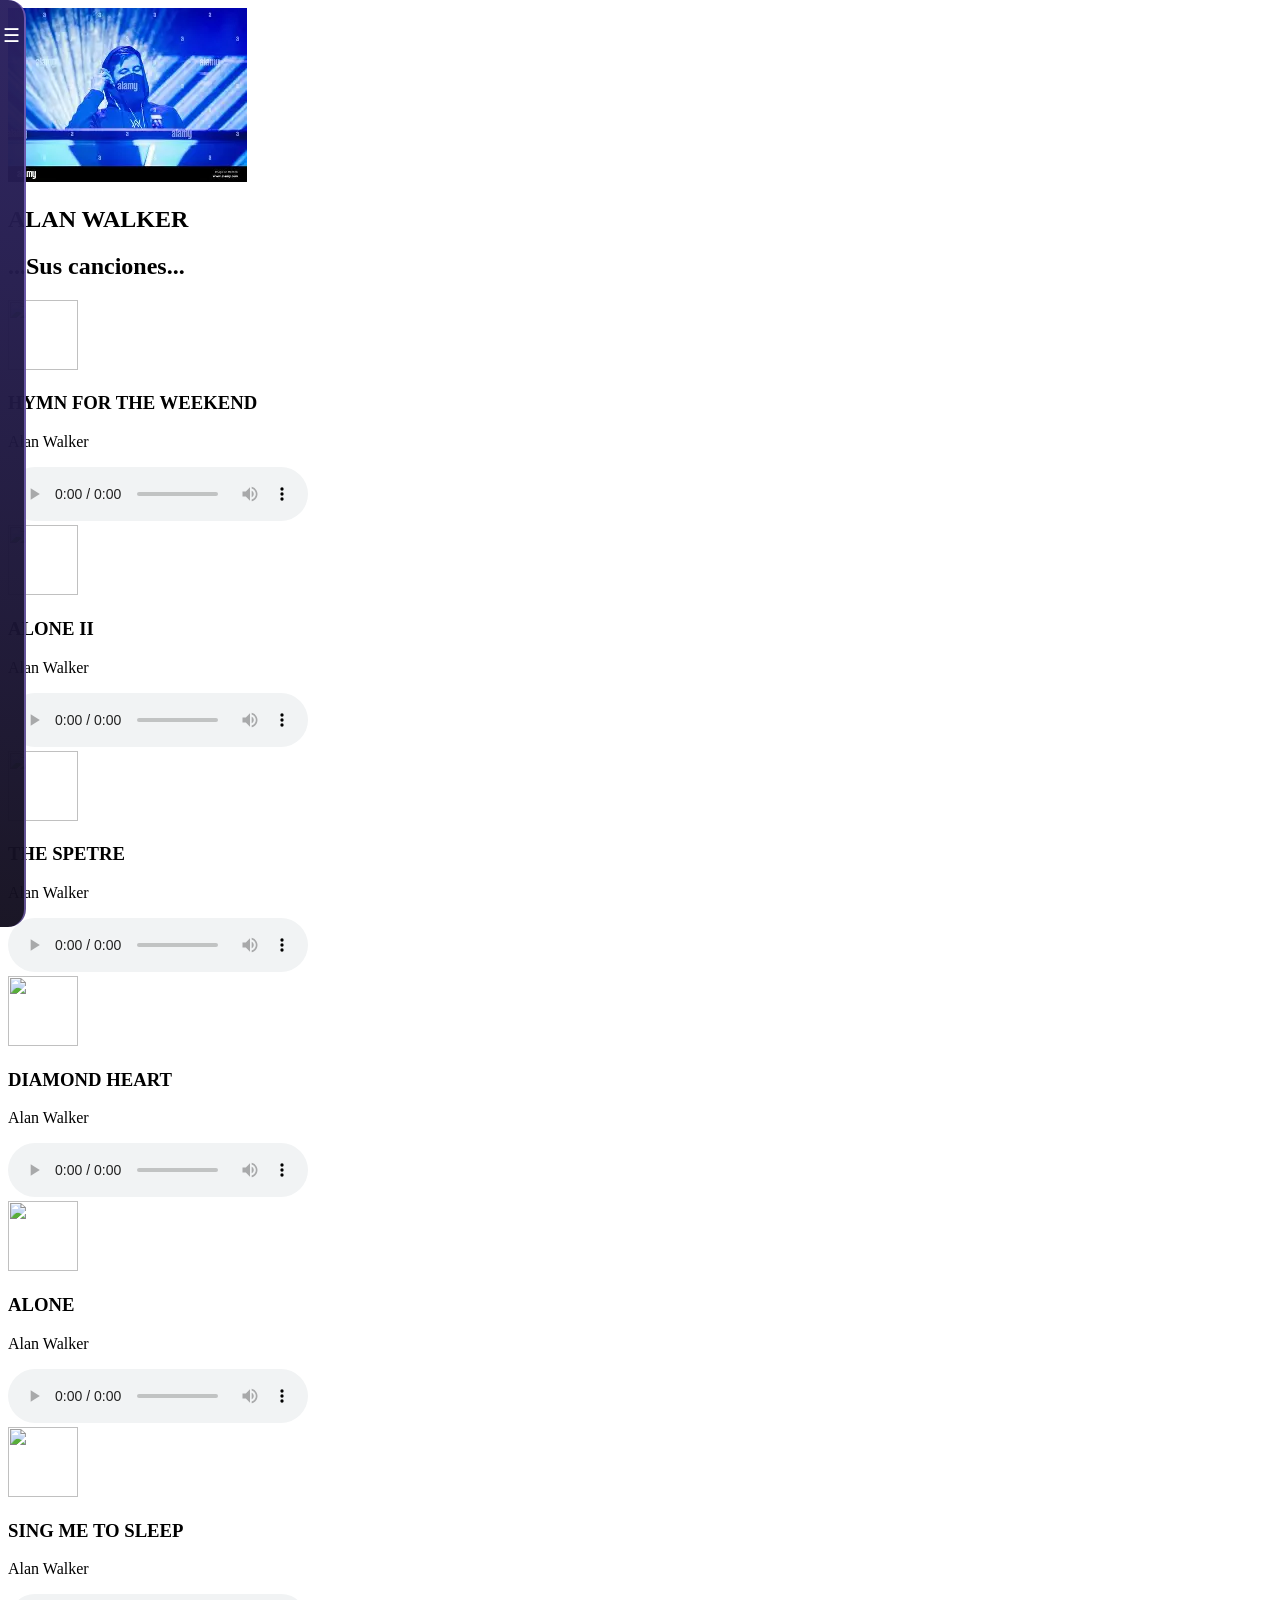
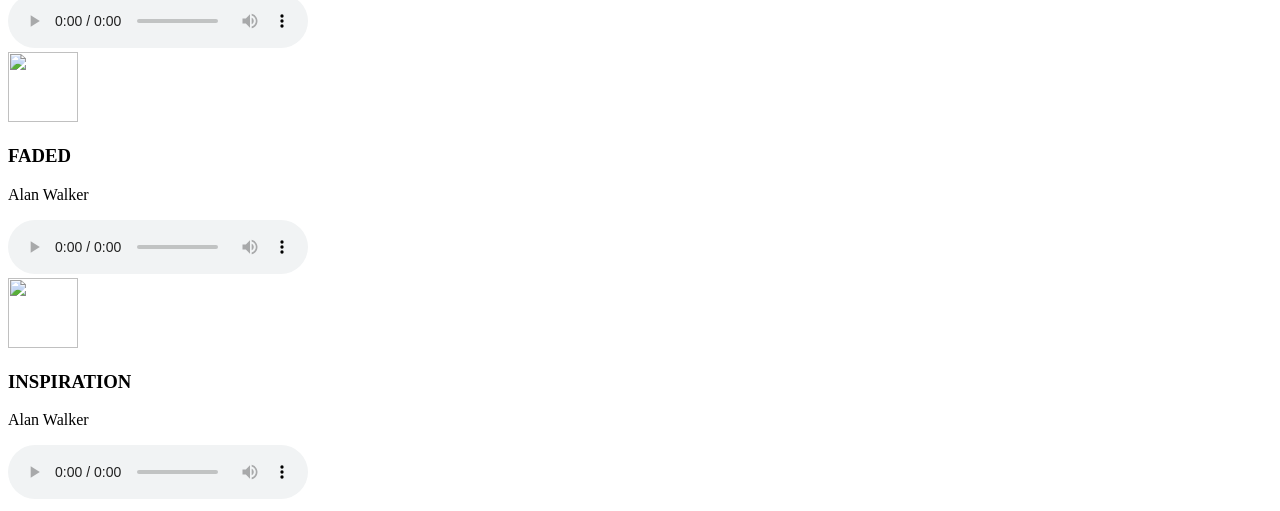
==== alan.html @ 3e1a2d29 "Add files via upload" ====
<!DOCTYPE html>
<html lang="es">
<head>
  <meta charset="UTF-8">
  <meta name="viewport" content="width=device-width, initial-scale=1.0">
  <title>ALAN WALKER</title>
  <link rel="stylesheet" href="estilos-2.css">
<style>
  .nx-menu,
.nx-menu * { box-sizing: border-box; }

/* Panel escondido a la izquierda; solo asoma una pestañita */
.nx-menu {
  position: fixed;
  top: 0;
  left: 0;
  width: 250px;
  height: 103vh;
  padding: 18px 38px 20px 12px;
  overflow-y: auto;
  scrollbar-width: thin;
  z-index: 100;
  display: flex;
  flex-direction: column;
  gap: 14px;
  color: #fff;
  font-family: "Segoe UI", Arial, sans-serif;
  background: linear-gradient(180deg, rgba(42, 32, 96, 0.97), rgba(19, 15, 31, 0.97));
  border-right: 2px solid rgba(167, 139, 250, 0.5);
  border-radius: 0 18px 18px 0;
  transform: translateX(calc(-100% + 26px));
  transition: transform 0.35s ease, box-shadow 0.35s ease;
}

/* Icono de la pestañita */
.nx-menu::after {
  content: "☰";
  position: absolute;
  top: 24px;
  right: 0;
  width: 26px;
  text-align: center;
  font-size: 1.2rem;
  transition: opacity 0.2s;
}

/* Al pasar el mouse, el menú sale */
.nx-menu:hover,
.nx-menu:focus-within {
  transform: translateX(0);
  box-shadow: 8px 0 30px rgba(0, 0, 0, 0.55);
}

.nx-menu:hover::after,
.nx-menu:focus-within::after { opacity: 0; }

.nx-titulo-menu {
  margin: 0;
  padding: 0 4px;
  font-size: 1.15rem;
  line-height: 1.2;
}

.nx-genero {
  margin: 0;
  background: rgba(19, 15, 31, 0.75);
  border: 1px solid rgba(167, 139, 250, 0.35);
  border-radius: 14px;
  overflow: hidden;
}

.nx-boton {
  display: flex;
  align-items: center;
  justify-content: space-between;
  height: 46px;
  margin: 0;
  padding: 0 14px;
  font-size: 0.95rem;
  font-weight: 700;
  color: #fff;
  background: linear-gradient(90deg, #5b46b8, #8a3a63);
  cursor: pointer;
  list-style: none;
}

.nx-boton::-webkit-details-marker { display: none; }
.nx-boton::marker { content: ""; }
.nx-boton::after { content: "–"; }
.nx-genero:not([open]) .nx-boton::after { content: "+"; }
.nx-boton:hover { filter: brightness(1.15); }

.nx-lista { margin: 0; padding: 6px 0; list-style: none; }
.nx-lista li { margin: 0; padding: 0; }

.nx-lista a {
  display: block;
  height: 38px;
  line-height: 38px;
  padding: 0 14px 0 20px;
  font-size: 0.92rem;
  color: #fff;
  text-decoration: none;
}

.nx-lista a:hover { background: rgba(255, 255, 255, 0.1); }
@media(max-width: 600px){
  .contenedor {padding-left: 56;}
}
</style>


</head>
<body>

<aside class="nx-menu" aria-label="Géneros">
   

     <a href="index.html"> <summary class="nx-boton">INICIO</summary></a>

    <details class="nx-genero" open>
      <summary class="nx-boton">Pop urbano</summary>
      <ul class="nx-lista">
        <li><a href="paulo_londra.html">Paulo Londra</a></li>
        <li><a href="manuel turizo.html">Manuel Turizo</a></li>
      </ul>
    </details>

    <details class="nx-genero" open>
      <summary class="nx-boton">Regional Mexicano</summary>
      <ul class="nx-lista">
        <li><a href="carin leon.html">Carin León</a></li>
        <li><a href="natanael.html">Natanael Cano</a></li>
      </ul>
    </details>

    <details class="nx-genero" open>
      <summary class="nx-boton">Rock</summary>
      <ul class="nx-lista">
        <li><a href="queen.html">Queen</a></li>
        <li><a href="mana.html">Maná</a></li>
      </ul>
    </details>



    <details class="nx-genero" open>
      <summary class="nx-boton">K-pop</summary>
      <ul class="nx-lista">
        <li><a href="bts.html">BTS</a></li>
      </ul>
    </details>


    <details class="nx-genero" open>
      <summary class="nx-boton">ELECTRONICA</summary>
      <ul class="nx-lista">
        <li><a href="marshmello.html">marshmello</a></li>
        <li><a href="alan.html">Alan Walker</a></li>
      </ul>
    </details>
  </aside>

  <main class="contenedor">
    
    <section class="perfil-artista">
      <div class="tarjeta-foto">
        <img src="ALAN.webp">
      </div>

      
      <h1> ALAN WALKER</h1>
      
    </section>

    <section class="seccion-canciones">
      <div class="encabezado-canciones">
        <h2>...Sus canciones...</h2>
        
      </div>

      <div class="cuadricula-canciones">
        <article class="tarjeta-cancion">
          <div class="mini-portada portada-2"><img src="HY.webp" height="70" width="70"></div>
          <div class="datos-cancion">
            <h3> HYMN FOR THE WEEKEND </h3>
            <p>Alan Walker</p>
          </div>
          <audio class="audio" controls>
            <source src="audio_1.alan.mpeg" type="audio/mp3">
          </audio>
        </article>


        <article class="tarjeta-cancion">
          <div class="mini-portada portada-2"><img src="alo.webp" height="70" width="70"></div>
          <div class="datos-cancion">
            <h3>ALONE II</h3>
            <p>Alan Walker</p>
          </div>
          <audio class="audio" controls>
            <source src="audio_2.alan.mpeg" type="audio/mp3">
          </audio>
        </article>


        <article class="tarjeta-cancion">
          <div class="mini-portada portada-2"><img src="the.webp" height="70" width="70"></div>
          <div class="datos-cancion">
            <h3>  THE  SPETRE </h3>
            <p>Alan Walker </p>
          </div>
          <audio class="audio" controls>
            <source src="audio_3.alan.mpeg" type="audio/mp3">
          </audio>
        </article>

        

        <article class="tarjeta-cancion">
          <div class="mini-portada portada-2"><img src="dia.webp" height="70" width="70"></div>
          <div class="datos-cancion">
            <h3> DIAMOND HEART </h3>
            <p>Alan Walker</p>
          </div>
          <audio class="audio" controls>
            <source src="audio_4.alan.mpeg" type="audio/mp3">
          </audio>
        </article>

          
      <article class="tarjeta-cancion">
          <div class="mini-portada portada-2"><img src="alon.webp" height="70" width="70"></div>
          <div class="datos-cancion">
            <h3> ALONE</h3>
            <p>Alan Walker</p>
          </div>
          <audio class="audio" controls>
            <source src="audio_5.alan.mpeg" type="audio/mp3">
          </audio>
        </article>
        
        <article class="tarjeta-cancion">
          <div class="mini-portada portada-2"><img src="sing.webp" height="70" width="70"></div>
          <div class="datos-cancion">
            <h3> SING ME TO SLEEP </h3>
            <p> Alan Walker</p>
          </div>
          <audio class="audio" controls>
            <source src="audio_6.alan.mpeg" type="audio/mp3">
          </audio>
        </article>

        <article class="tarjeta-cancion">
          <div class="mini-portada portada-2"><img src="faded.webp" height="70" width="70"></div>
          <div class="datos-cancion">
            <h3> FADED</h3>
            <p>Alan Walker</p>
          </div>
          <audio class="audio" controls>
            <source src="audio_7.alan.mpeg" type="audio/mp3">
          </audio>
        </article>

  <article class="tarjeta-cancion">
          <div class="mini-portada portada-2"><img src="ins.webp" height="70" width="70"></div>
          <div class="datos-cancion">
            <h3> INSPIRATION</h3>
            <p>Alan Walker</p>
          </div>
          <audio class="audio" controls>
            <source src="audio_8.alan.mpeg" type="audio/mp3">
          </audio>
        </article>




</body>
</html>
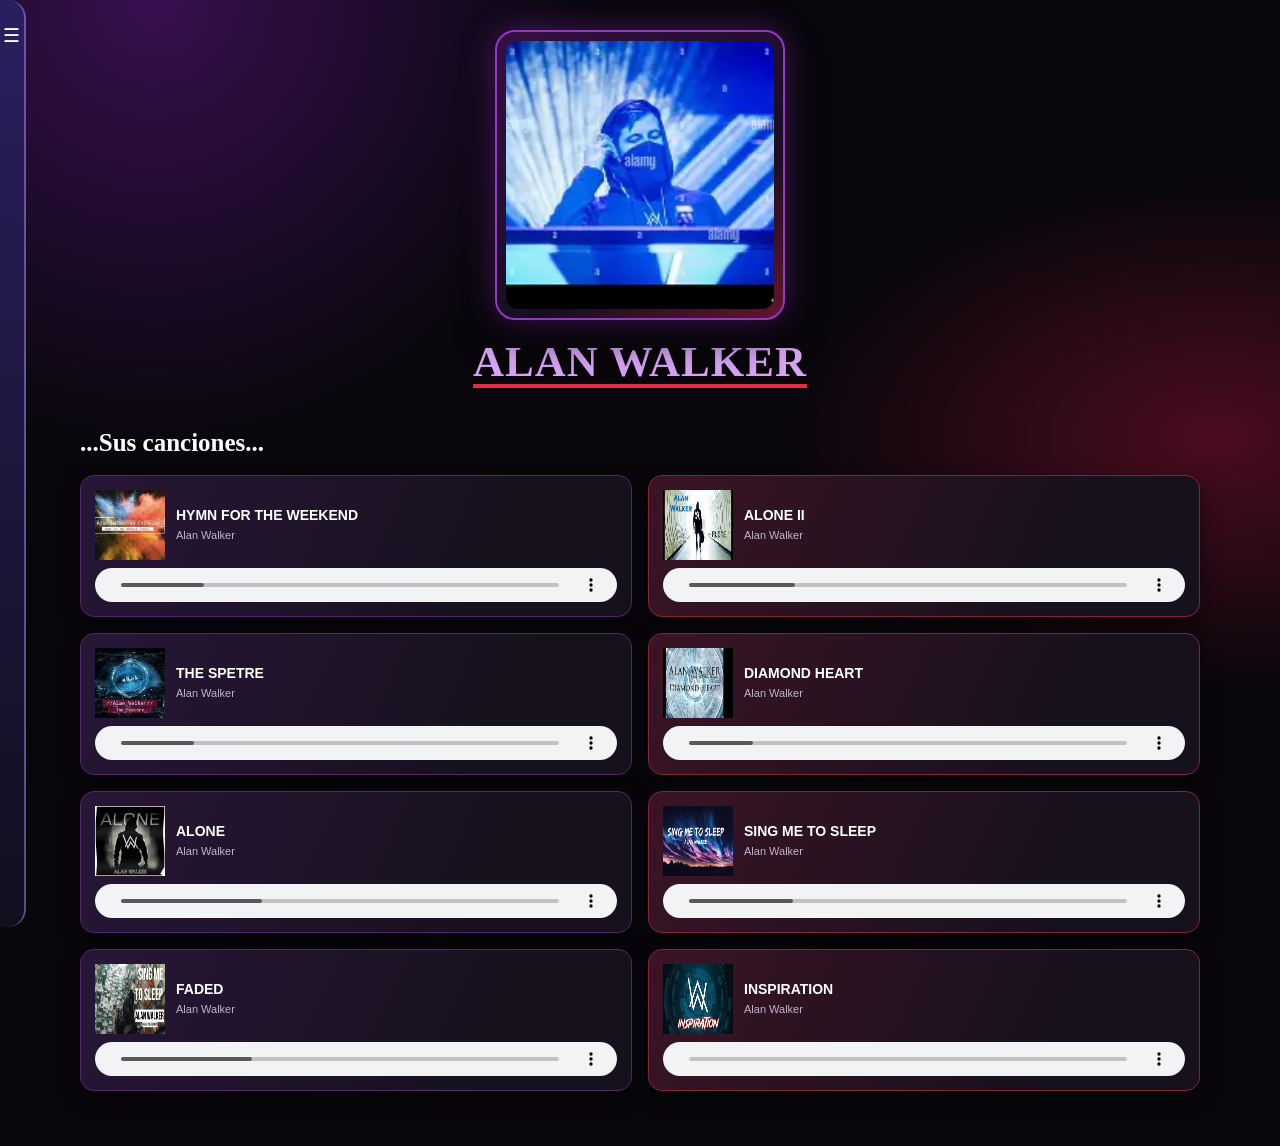
==== commit ead77687: "Fix image filename case in alan.html" ====
--- a/alan.html
+++ b/alan.html
@@ -181,7 +181,7 @@
 
       <div class="cuadricula-canciones">
         <article class="tarjeta-cancion">
-          <div class="mini-portada portada-2"><img src="HY.webp" height="70" width="70"></div>
+          <div class="mini-portada portada-2"><img src="hy.webp" height="70" width="70"></div>
           <div class="datos-cancion">
             <h3> HYMN FOR THE WEEKEND </h3>
             <p>Alan Walker</p>
--- a/estilos-2.css
+++ b/estilos-2.css
@@ -0,0 +1,241 @@
+* {
+  margin: 0;
+  padding: 0;
+  box-sizing: border-box;
+}
+
+:root {
+  --morado: #9636c9;
+  --morado-claro: #d9a4f5;
+  --rojo: #e52b45;
+  --fondo: #09070c;
+  --tarjeta: #19131f;
+  --texto: #faf6fc;
+  --suave: #c1b4ca;
+}
+
+body {
+  min-height: 100vh;
+  padding: 30px 0 55px;
+  color: var(--texto);
+  font-family: Arial, Helvetica, sans-serif;
+  background:
+    radial-gradient(ellipse at 12% 0%, #37104f 0, transparent 28%),
+    radial-gradient(ellipse at 95% 38%, #4b0c20 0, transparent 25%),
+    var(--fondo);
+}
+
+.contenedor {
+  width: 88%;
+  max-width: 1120px;
+  margin: auto;
+}
+
+/* FOTO GRANDE Y NOMBRE DEBAJO, FUERA DE LA TARJETA */
+.perfil-artista {
+  display: flex;
+  flex-direction: column;
+  align-items: center;
+  text-align: center;
+  margin-bottom: 43px;
+}
+
+.tarjeta-foto {
+  position: relative;
+  width: 290px;
+  height: 290px;
+  padding: 9px;
+  border: 2px solid var(--morado);
+  border-radius: 20px;
+  background: linear-gradient(145deg, #351044, #170e20 65%, #64152b);
+  box-shadow: 0 0 32px #9636c966, 0 16px 38px #000b;
+}
+
+.tarjeta-foto img {
+  display: block;
+  width: 100%;
+  height: 100%;
+  object-fit: cover;
+  border-radius: 12px;
+}
+
+.cambiar-foto {
+  position: absolute;
+  right: 17px;
+  bottom: 17px;
+  padding: 8px 12px;
+  border-radius: 18px;
+  color: white;
+  background: #17101ddd;
+  border: 1px solid var(--morado-claro);
+  font-size: 11px;
+  cursor: pointer;
+}
+
+.cambiar-foto input,
+.boton-audio input {
+  display: none;
+}
+
+.perfil-artista h1 {
+  margin-top: 17px;
+  color: var(--morado-claro);
+  font-family: Georgia, "Times New Roman", serif;
+  font-size: clamp(30px, 4vw, 43px);
+  letter-spacing: 1px;
+  text-decoration: underline;
+  text-decoration-color: var(--rojo);
+  text-underline-offset: 8px;
+}
+
+.subtitulo {
+  margin-top: 14px;
+  color: var(--suave);
+  font-size: 10px;
+  letter-spacing: 4px;
+}
+
+/* TARJETAS DE CANCIONES CON EL AUDIO DENTRO */
+.seccion-canciones {
+  margin-top: 10px;
+}
+
+.encabezado-canciones {
+  display: flex;
+  align-items: end;
+  justify-content: space-between;
+  gap: 15px;
+  margin-bottom: 18px;
+}
+
+.encabezado-canciones h2 {
+  color: white;
+  font-family: Georgia, "Times New Roman", serif;
+  font-size: 25px;
+}
+
+.encabezado-canciones p {
+  color: var(--suave);
+  font-size: 11px;
+  text-align: right;
+}
+
+.cuadricula-canciones {
+  display: grid;
+  grid-template-columns: repeat(2, minmax(0, 1fr));
+  gap: 16px;
+}
+
+.tarjeta-cancion {
+  display: grid;
+  grid-template-columns: 68px 1fr;
+  align-items: center;
+  gap: 10px 13px;
+  padding: 14px;
+  border: 1px solid #54266b;
+  border-radius: 14px;
+  background: linear-gradient(115deg, #281637, #17111d 75%);
+  box-shadow: 0 7px 20px #0008;
+  transition: .2s;
+}
+
+.tarjeta-cancion:nth-child(even) {
+  border-color: #852438;
+  background: linear-gradient(115deg, #3b1425, #17111d 75%);
+}
+
+.tarjeta-cancion:hover {
+  transform: translateY(-3px);
+  border-color: var(--morado-claro);
+}
+
+.mini-portada {
+  grid-column: 1;
+  grid-row: 1;
+  width: 68px;
+  height: 68px;
+  display: grid;
+  place-items: center;
+  border-radius: 9px;
+  color: white;
+  font-family: Georgia, serif;
+  font-size: 23px;
+  font-weight: bold;
+  box-shadow: inset 0 0 22px #0005;
+}
+
+.portada-1 { background: linear-gradient(135deg, #8d3bc2, #e52b45); }
+.portada-2 { background: linear-gradient(135deg, #e52b45, #351044); }
+.portada-3 { background: linear-gradient(135deg, #4e176e, #bd4dce); }
+.portada-4 { background: linear-gradient(135deg, #8f1736, #271033); }
+.portada-5 { background: linear-gradient(135deg, #bd70e4, #57143d); }
+.portada-6 { background: linear-gradient(135deg, #311044, #e52b45); }
+
+.datos-cancion {
+  grid-column: 2;
+  grid-row: 1;
+  min-width: 0;
+}
+
+.datos-cancion h3 {
+  overflow: hidden;
+  color: white;
+  font-size: 14px;
+  text-overflow: ellipsis;
+  white-space: nowrap;
+  text-transform: uppercase;
+}
+
+.datos-cancion p {
+  margin-top: 6px;
+  color: var(--suave);
+  font-size: 11px;
+}
+
+.boton-audio {
+  grid-column: 1 / -1;
+  justify-self: start;
+  padding: 7px 12px;
+  border-radius: 18px;
+  color: white;
+  background: var(--rojo);
+  font-size: 10px;
+  font-weight: bold;
+  cursor: pointer;
+}
+
+.boton-audio:hover {
+  background: #ff4059;
+}
+
+.audio {
+  grid-column: 1 / -1;
+  display: block;
+  width: 100%;
+  height: 34px;
+  accent-color: var(--morado);
+}
+
+@media (max-width: 700px) {
+  .contenedor { width: 92%; }
+  .cuadricula-canciones { grid-template-columns: 1fr; }
+  .encabezado-canciones {
+    align-items: start;
+    flex-direction: column;
+  }
+  .encabezado-canciones p { text-align: left; }
+}
+
+@media (max-width: 420px) {
+  body { padding-top: 20px; }
+  .tarjeta-foto { width: 235px; height: 235px; }
+  .tarjeta-cancion { grid-template-columns: 58px 1fr; padding: 11px; }
+  .mini-portada { width: 58px; height: 58px; }
+}
+}
+.submenu ul{
+  display: none;
+}
+.submenu:hover ul{
+  display: block;
+}
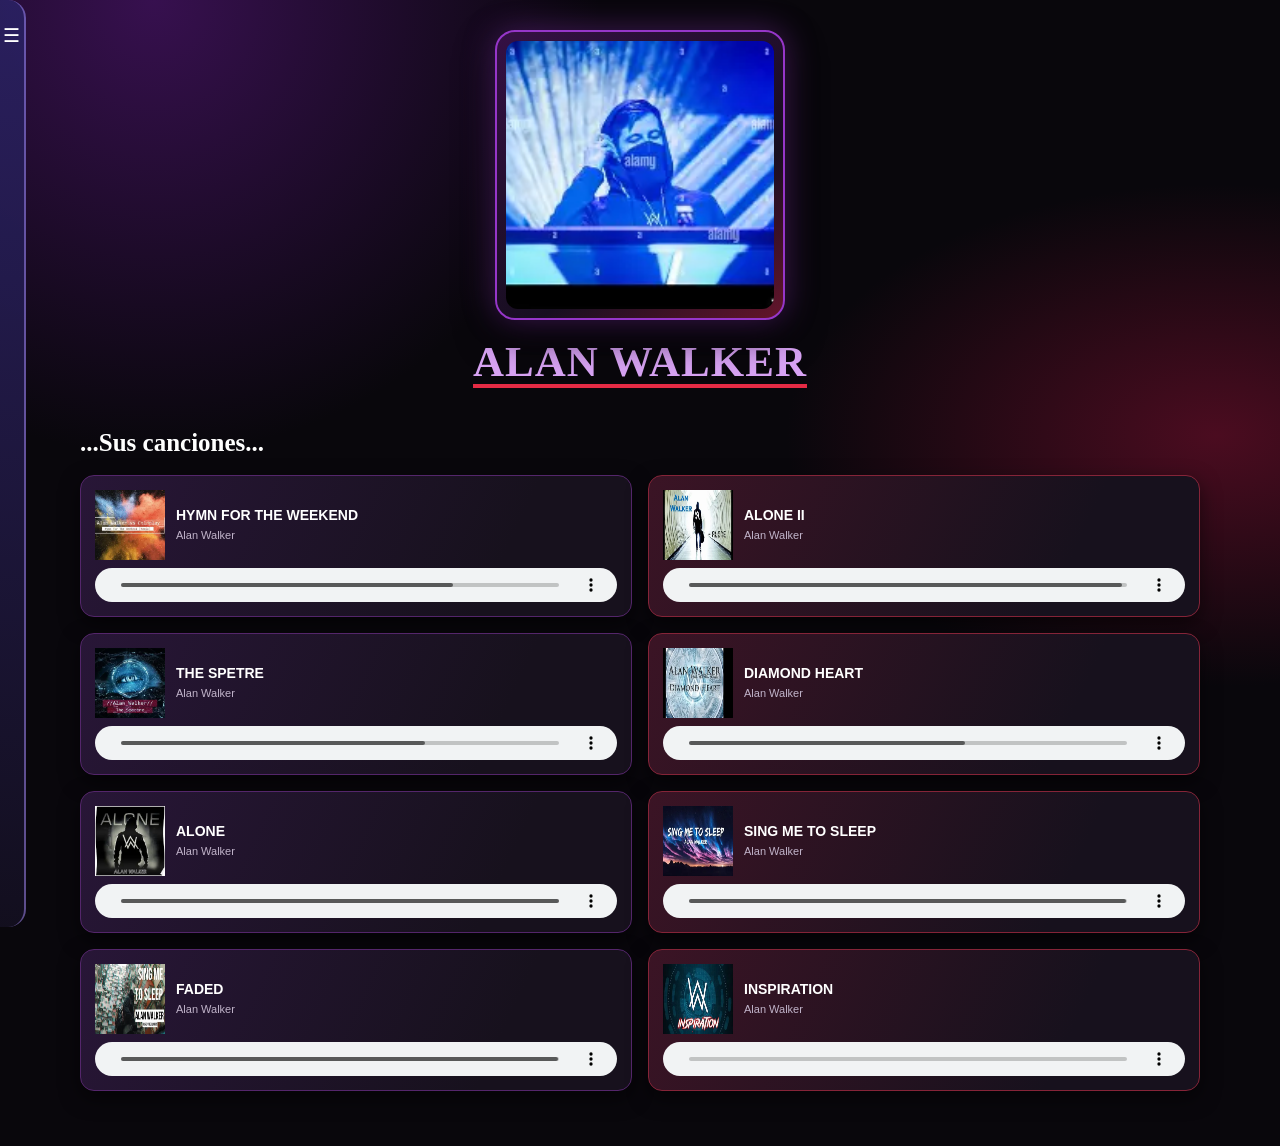
==== commit 4c102c95: "Add script tag for script_4.js" ====
--- a/alan.html
+++ b/alan.html
@@ -275,6 +275,6 @@
 
 
 
-
+<script src="script_4.js"></script>
 </body>
 </html>
